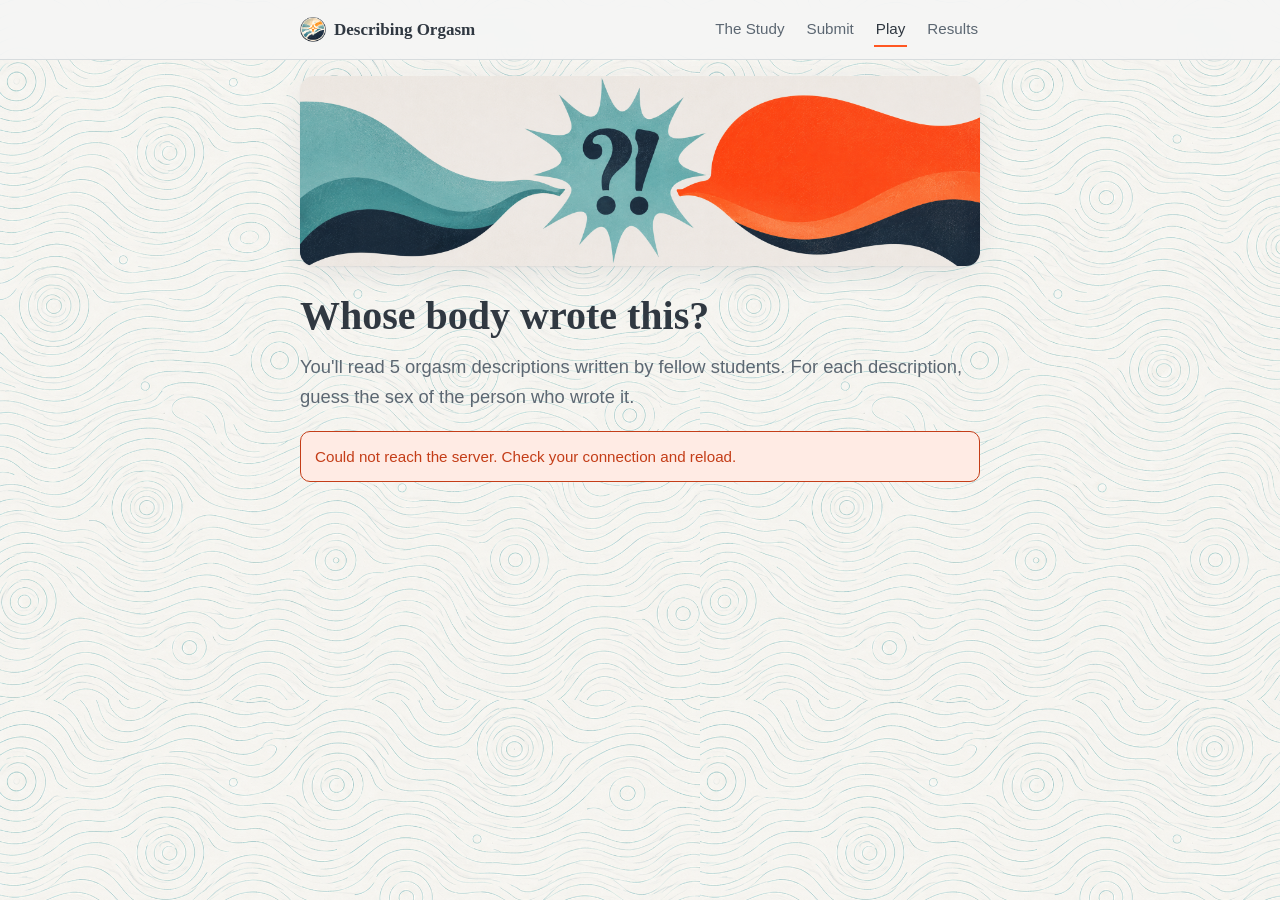
==== play.html @ 5cf97284 "Initial commit: Describing Orgasm — classroom replication site Static multi-page site (study descrip" ====
<!doctype html>
<html lang="en">
<head>
  <meta charset="utf-8">
  <meta name="viewport" content="width=device-width, initial-scale=1">
  <title>The Guessing Game — Describing Orgasm</title>
  <link rel="icon" type="image/png" href="img/favicon.png">
  <link rel="stylesheet" href="styles.css">
</head>
<body>
  <nav class="nav">
    <div class="nav-inner">
      <a class="brand" href="index.html"><img class="brand-logo" src="img/emblem.png" alt="">Describing Orgasm</a>
      <a class="link" href="index.html">The Study</a>
      <a class="link" href="submit.html">Submit</a>
      <a class="link active" href="play.html">Play</a>
      <a class="link" href="results.html">Results</a>
    </div>
  </nav>

  <main class="wrap">
    <img class="banner" src="img/play-header.png" alt="">
    <h1>Whose body wrote this?</h1>
    <p class="lede">
      You'll read 5 orgasm descriptions written by fellow students. For each
      description, guess the sex of the person who wrote it.
    </p>

    <!-- States -->
    <div id="loading"><div class="spinner"></div><p style="text-align:center">Drawing descriptions…</p></div>

    <div id="notConfigured" class="notice err hidden">
      This site isn't connected to its backend yet. Add your Apps Script Web App URL
      to <code>config.js</code> (see the README) and reload.
    </div>

    <div id="loadError" class="notice err hidden"></div>

    <div id="empty" class="card hidden" style="text-align:center">
      <h2 style="margin-top:.2em">No descriptions yet</h2>
      <p>There aren't any penis- or vulva-authored descriptions in the pool yet — be the first to add one.</p>
      <a class="btn pop" href="submit.html">Write a description →</a>
    </div>

    <!-- Round -->
    <section id="round" class="hidden">
      <div class="progress" id="progress"></div>
      <div class="card">
        <p class="desc-quote" id="descText"></p>
      </div>
      <p style="font-weight:600">Which genitals does the writer have?</p>
      <div class="guess-grid" id="guesses"></div>
      <div id="verdict" class="verdict hidden"></div>
      <div class="btn-row" id="nextRow" style="margin-top:20px"></div>
    </section>

    <!-- Scorecard -->
    <section id="scorecard" class="hidden">
      <div class="card" style="text-align:center">
        <p class="progress">Your scorecard</p>
        <div class="score-big"><span id="scoreNum">0</span><span style="font-size:.4em;color:var(--ink-soft)">/<span id="scoreOf">5</span></span></div>
        <div class="bar"><span id="scoreBar" style="width:0%"></span></div>
        <p id="scorePct" style="font-weight:600;margin:0"></p>
        <p id="scoreMsg" style="color:var(--ink-soft)"></p>
      </div>
      <div id="review"></div>
      <div class="btn-row" style="justify-content:center">
        <button class="btn pop" id="playAgain">Play again</button>
        <a class="btn primary" href="results.html">See class results →</a>
        <a class="btn" href="submit.html">Add your own description</a>
      </div>
      <div class="callout" style="margin-top:24px">
        In the 1976 study, expert judges did barely better than a coin toss. If your
        score sits near the <span id="chanceLine"></span> you'd expect from guessing,
        you've reproduced the original finding: with the anatomy left unnamed, these
        descriptions are remarkably hard to tell apart. See how the
        <a href="results.html">whole class</a> is doing.
      </div>
    </section>
  </main>

  <script src="config.js"></script>
  <script>
    (function () {
      var el = function (id) { return document.getElementById(id); };
      var deck = [];        // this game's descriptions (eligible only)
      var idx = 0;          // current round index
      var score = 0;
      var answers = [];     // {item, guess, correct}
      var gameId = null;
      var options = CONFIG.GUESS_OPTIONS;         // penis / vulva
      var chancePct = Math.round(100 / options.length);

      el('chanceLine').textContent = '~' + chancePct + '%';

      if (!isConfigured()) {
        el('loading').classList.add('hidden');
        el('notConfigured').classList.remove('hidden');
        return;
      }

      function start() {
        deck = []; idx = 0; score = 0; answers = []; gameId = makeId();
        el('scorecard').classList.add('hidden');
        el('empty').classList.add('hidden');
        el('loadError').classList.add('hidden');
        el('round').classList.add('hidden');
        el('loading').classList.remove('hidden');
        window.scrollTo({ top: 0, behavior: 'smooth' });

        apiGetRandom(CONFIG.ROUNDS)
          .then(function (res) {
            el('loading').classList.add('hidden');
            if (!res || !res.ok) {
              return showLoadError((res && res.error) || 'Could not load descriptions.');
            }
            // Safety net: the backend already filters, but guard again here.
            deck = (res.items || []).filter(function (it) {
              return ELIGIBLE_GENITALS.indexOf(it.genitals) !== -1;
            });
            if (deck.length === 0) return el('empty').classList.remove('hidden');
            renderRound();
          })
          .catch(function () {
            el('loading').classList.add('hidden');
            showLoadError('Could not reach the server. Check your connection and reload.');
          });
      }

      function showLoadError(msg) {
        el('loadError').textContent = msg;
        el('loadError').classList.remove('hidden');
      }

      function renderRound() {
        var item = deck[idx];
        el('round').classList.remove('hidden');
        el('progress').textContent = 'Description ' + (idx + 1) + ' of ' + deck.length;

        // Safe: user text goes in via textContent, never innerHTML.
        el('descText').textContent = item.description;

        el('verdict').classList.add('hidden');
        el('verdict').className = 'verdict hidden';
        el('nextRow').innerHTML = '';

        var grid = el('guesses');
        grid.innerHTML = '';
        options.forEach(function (g) {
          var btn = document.createElement('button');
          btn.className = 'btn guess-btn';
          btn.textContent = g.label;
          btn.addEventListener('click', function () { onGuess(g.value, btn); });
          grid.appendChild(btn);
        });
        window.scrollTo({ top: 0, behavior: 'smooth' });
      }

      function onGuess(guessValue, clickedBtn) {
        var item = deck[idx];
        var correct = guessValue === item.genitals;
        if (correct) score++;
        answers.push({ item: item, guess: guessValue, correct: correct });

        var buttons = el('guesses').querySelectorAll('.guess-btn');
        buttons.forEach(function (b, i) {
          b.disabled = true;
          var val = options[i].value;
          if (val === item.genitals) b.classList.add(correct ? 'correct' : 'reveal');
          if (b === clickedBtn && !correct) b.classList.add('wrong');
        });

        var verdict = el('verdict');
        verdict.classList.remove('hidden');
        if (correct) {
          verdict.className = 'verdict good';
          verdict.textContent = '✓ Correct — the writer has: ' + genitalLabel(item.genitals) + '.';
        } else {
          verdict.className = 'verdict bad';
          verdict.textContent = '✗ Not quite — the writer has: ' + genitalLabel(item.genitals) + '.';
        }

        var next = document.createElement('button');
        next.className = 'btn pop';
        var last = idx === deck.length - 1;
        next.textContent = last ? 'See my scorecard →' : 'Next description →';
        next.addEventListener('click', function () {
          if (last) { showScorecard(); }
          else { idx++; renderRound(); }
        });
        el('nextRow').appendChild(next);
      }

      function showScorecard() {
        el('round').classList.add('hidden');
        el('scorecard').classList.remove('hidden');

        var total = deck.length;
        var pct = Math.round((score / total) * 100);
        el('scoreNum').textContent = score;
        el('scoreOf').textContent = total;
        el('scorePct').textContent = 'You guessed ' + pct + '% right.';
        el('scoreBar').style.width = pct + '%';

        var msg;
        if (pct <= chancePct + 10) {
          msg = "That's right around chance — exactly what Vance & Wagner found.";
        } else if (pct >= 80) {
          msg = "Better than the study's judges managed — though with so few guesses, luck plays a big part.";
        } else {
          msg = "A bit above chance, but nowhere near a sure thing.";
        }
        el('scoreMsg').textContent = msg;

        // Record this game for the class dashboard (fire and forget).
        var guesses = answers.map(function (a) {
          return { actual: a.item.genitals, guess: a.guess, correct: a.correct };
        });
        try { apiRecordGame(gameId, guesses); } catch (e) { /* non-blocking */ }

        // Per-description review (safe text rendering).
        var review = el('review');
        review.innerHTML = '';
        answers.forEach(function (a, i) {
          var card = document.createElement('div');
          card.className = 'card muted';

          var head = document.createElement('div');
          head.className = 'progress';
          head.textContent = (a.correct ? '✓ ' : '✗ ') + 'Description ' + (i + 1);
          head.style.color = a.correct ? 'var(--good)' : 'var(--bad)';

          var quote = document.createElement('p');
          quote.style.margin = '8px 0';
          quote.textContent = '“' + a.item.description + '”';

          var line = document.createElement('p');
          line.style.margin = '0';
          line.style.fontSize = '.9rem';
          line.style.color = 'var(--ink-soft)';
          line.textContent = 'You guessed ' + genitalLabel(a.guess)
            + ' · Actual: ' + genitalLabel(a.item.genitals);

          card.appendChild(head);
          card.appendChild(quote);
          card.appendChild(line);
          review.appendChild(card);
        });

        window.scrollTo({ top: 0, behavior: 'smooth' });
      }

      el('playAgain').addEventListener('click', start);
      start();
    })();
  </script>
</body>
</html>
---- styles.css ----
/* ============================================================
   Shared styles — "Written Descriptions of Orgasm" replication
   Palette: #F5F5F5 grey · #76ABAE teal · #303841 navy · #FF5722 orange
   Clean, retro-academic, mobile-first, light + dark aware.
   ============================================================ */

:root {
  --bg: #f5f5f5;
  --surface: #ffffff;
  --surface-2: #e9edee;
  --ink: #303841;          /* navy charcoal */
  --ink-soft: #5c6772;
  --line: #d7dcde;

  --teal: #76abae;
  --orange: #ff5722;
  --navy: #303841;

  --accent: #76abae;       /* primary brand */
  --accent-ink: #1b2a2b;   /* legible text on teal fills */
  --link: #2f6b6f;         /* darker teal — legible link text on light bg */
  --pop: #ff5722;          /* orange emphasis / hero CTA */
  --pop-ink: #ffffff;

  --good: #2a6f72;         /* correct (legible teal text) */
  --good-fill: #76abae;
  --bad: #c43d18;          /* wrong (legible orange text) */
  --bad-fill: #ff5722;

  --radius: 14px;
  --shadow: 0 1px 2px rgba(48, 56, 65, .06), 0 8px 28px rgba(48, 56, 65, .08);
  --maxw: 720px;
}

@media (prefers-color-scheme: dark) {
  :root {
    --bg: #262d34;
    --surface: #303841;
    --surface-2: #2a323b;
    --ink: #f5f5f5;
    --ink-soft: #adb7bf;
    --line: #414c56;

    --accent: #76abae;
    --accent-ink: #14201f;
    --link: #93c7ca;
    --pop: #ff5722;
    --pop-ink: #ffffff;

    --good: #8fc8cb;
    --good-fill: #76abae;
    --bad: #ff8a63;
    --bad-fill: #ff5722;

    --shadow: 0 1px 2px rgba(0, 0, 0, .3), 0 10px 30px rgba(0, 0, 0, .38);
  }
  /* The light contour pattern would read as bright noise on a dark bg. */
  body { background-image: none; }
}

* { box-sizing: border-box; }
html { -webkit-text-size-adjust: 100%; }

body {
  margin: 0;
  background-color: var(--bg);
  background-image: url("img/bg-pattern.png");
  background-size: 700px;
  background-repeat: repeat;
  color: var(--ink);
  font: 17px/1.65 -apple-system, BlinkMacSystemFont, "Segoe UI", Roboto, Helvetica, Arial, sans-serif;
  -webkit-font-smoothing: antialiased;
}

h1, h2, h3 {
  font-family: Georgia, "Times New Roman", serif;
  line-height: 1.2;
  color: var(--ink);
}
h1 { font-size: clamp(1.8rem, 5vw, 2.5rem); margin: 0 0 .3em; }
h2 { font-size: 1.4rem; margin: 1.8em 0 .5em; }
h3 { font-size: 1.1rem; margin: 1.4em 0 .3em; }

a { color: var(--link); }
p { margin: 0 0 1em; }

.wrap { max-width: var(--maxw); margin: 0 auto; padding: 0 20px 80px; }

/* ---------- Imagery ---------- */
.hero-img {
  display: block;
  width: 100%;
  height: auto;
  border-radius: var(--radius);
  margin: 16px 0 24px;
  box-shadow: var(--shadow);
}
.banner {
  display: block;
  width: 100%;
  height: 150px;
  object-fit: cover;
  object-position: center;
  border-radius: var(--radius);
  margin: 16px 0 26px;
  box-shadow: var(--shadow);
}
@media (min-width: 560px) { .banner { height: 190px; } }

/* CTA icon cards (home page) */
.cta-cards { display: grid; grid-template-columns: 1fr; gap: 16px; margin-top: 24px; }
@media (min-width: 520px) { .cta-cards { grid-template-columns: 1fr 1fr; } }
.cta-card {
  display: flex;
  flex-direction: column;
  align-items: center;
  gap: 12px;
  text-align: center;
  text-decoration: none;
  color: var(--ink);
  background: var(--surface);
  border: 1px solid var(--line);
  border-radius: var(--radius);
  padding: 24px 18px;
  box-shadow: var(--shadow);
  transition: transform .07s ease, border-color .15s ease;
}
.cta-card:hover { border-color: var(--teal); transform: translateY(-2px); }
.cta-card img { width: 92px; height: 92px; object-fit: contain; }
.cta-card span { font-weight: 700; font-size: 1.05rem; }

/* nav brand mark */
.brand-logo { width: 26px; height: 26px; object-fit: contain; }

/* success emblem on the submit page */
.done-emblem { display: block; width: 76px; height: 76px; object-fit: contain; margin: 4px auto 8px; }

/* ---------- Nav ---------- */
.nav {
  position: sticky;
  top: 0;
  z-index: 10;
  background: color-mix(in srgb, var(--bg) 88%, transparent);
  backdrop-filter: saturate(1.4) blur(8px);
  border-bottom: 1px solid var(--line);
}
.nav-inner {
  max-width: var(--maxw);
  margin: 0 auto;
  padding: 12px 20px;
  display: flex;
  align-items: center;
  gap: 8px 18px;
  flex-wrap: wrap;
}
.brand {
  display: inline-flex;
  align-items: center;
  gap: 8px;
  font-family: Georgia, serif;
  font-weight: 700;
  text-decoration: none;
  color: var(--ink);
  margin-right: auto;
}
.nav a.link {
  text-decoration: none;
  color: var(--ink-soft);
  font-size: .95rem;
  padding: 4px 2px;
  border-bottom: 2px solid transparent;
}
.nav a.link:hover { color: var(--ink); }
.nav a.link.active { color: var(--ink); border-bottom-color: var(--orange); }

/* ---------- Hero / lede ---------- */
.eyebrow {
  text-transform: uppercase;
  letter-spacing: .12em;
  font-size: .72rem;
  color: var(--link);
  font-weight: 700;
  margin: 32px 0 8px;
}
.lede { font-size: 1.15rem; color: var(--ink-soft); }

/* ---------- Cards ---------- */
.card {
  background: var(--surface);
  border: 1px solid var(--line);
  border-radius: var(--radius);
  box-shadow: var(--shadow);
  padding: 22px;
  margin: 18px 0;
}
.card.muted { background: var(--surface-2); box-shadow: none; }

.callout {
  border-left: 4px solid var(--teal);
  background: var(--surface-2);
  padding: 14px 18px;
  border-radius: 0 10px 10px 0;
  margin: 18px 0;
  color: var(--ink-soft);
  font-size: .95rem;
}

.cite {
  font-size: .85rem;
  color: var(--ink-soft);
  border-top: 1px solid var(--line);
  padding-top: 14px;
  margin-top: 28px;
}

/* ---------- Buttons ---------- */
.btn {
  display: inline-flex;
  align-items: center;
  justify-content: center;
  gap: 8px;
  font: inherit;
  font-weight: 600;
  border: 1px solid var(--line);
  background: var(--surface);
  color: var(--ink);
  padding: 12px 18px;
  border-radius: 12px;
  cursor: pointer;
  text-decoration: none;
  transition: transform .04s ease, filter .15s ease, background .15s ease, border-color .15s ease;
}
.btn:hover { border-color: var(--teal); }
.btn:active { transform: translateY(1px); }
.btn.primary { background: var(--accent); color: var(--accent-ink); border-color: var(--accent); }
.btn.primary:hover { filter: brightness(1.05); border-color: var(--accent); }
.btn.pop { background: var(--pop); color: var(--pop-ink); border-color: var(--pop); font-weight: 700; }
.btn.pop:hover { filter: brightness(1.05); border-color: var(--pop); }
.btn:disabled { opacity: .5; cursor: not-allowed; }
.btn-row { display: flex; gap: 12px; flex-wrap: wrap; margin-top: 8px; }

/* ---------- Forms ---------- */
label.field { display: block; font-weight: 600; margin: 18px 0 6px; }
.hint { font-weight: 400; color: var(--ink-soft); font-size: .9rem; }

textarea, select {
  width: 100%;
  font: inherit;
  color: var(--ink);
  background: var(--surface);
  border: 1px solid var(--line);
  border-radius: 12px;
  padding: 12px 14px;
}
textarea { min-height: 160px; resize: vertical; line-height: 1.6; }
textarea:focus, select:focus { outline: 2px solid var(--teal); outline-offset: 1px; }

.counter { text-align: right; font-size: .8rem; color: var(--ink-soft); margin-top: 4px; }

.check {
  display: flex;
  gap: 10px;
  align-items: flex-start;
  margin: 18px 0;
  font-size: .95rem;
  color: var(--ink-soft);
}
.check input { margin-top: 4px; width: 18px; height: 18px; flex: 0 0 auto; accent-color: var(--teal); }

.notice { padding: 12px 14px; border-radius: 10px; margin: 14px 0; font-size: .95rem; }
.notice.warn { background: color-mix(in srgb, var(--orange) 12%, var(--surface)); border: 1px solid var(--orange); }
.notice.err  { background: color-mix(in srgb, var(--orange) 12%, var(--surface)); border: 1px solid var(--bad); color: var(--bad); }
.notice.ok   { background: color-mix(in srgb, var(--teal) 16%, var(--surface)); border: 1px solid var(--teal); }
.hidden { display: none !important; }

/* ---------- Option buttons (submit form) ---------- */
.opt-grid { display: grid; grid-template-columns: 1fr; gap: 10px; margin-top: 6px; }
@media (min-width: 480px) { .opt-grid { grid-template-columns: repeat(3, 1fr); } }
.opt-btn { padding: 14px; }
.opt-btn.selected {
  border-color: var(--teal);
  background: color-mix(in srgb, var(--teal) 20%, var(--surface));
  font-weight: 700;
}

/* ---------- Game ---------- */
.progress { color: var(--ink-soft); font-size: .9rem; letter-spacing: .04em; text-transform: uppercase; }
.desc-quote {
  font-family: Georgia, serif;
  font-size: 1.25rem;
  line-height: 1.6;
  white-space: pre-wrap;
  margin: 10px 0 4px;
}
.desc-quote::before { content: "\201C"; color: var(--teal); }
.desc-quote::after  { content: "\201D"; color: var(--teal); }

.guess-grid { display: grid; grid-template-columns: 1fr; gap: 10px; margin-top: 18px; }
@media (min-width: 480px) { .guess-grid { grid-template-columns: repeat(2, 1fr); } }
.guess-btn { padding: 16px; font-size: 1rem; }
.guess-btn.correct { border-color: var(--good-fill); background: color-mix(in srgb, var(--good-fill) 20%, var(--surface)); }
.guess-btn.wrong   { border-color: var(--bad-fill);  background: color-mix(in srgb, var(--bad-fill) 18%, var(--surface)); }
.guess-btn.reveal  { border-color: var(--good-fill); }

.verdict { margin-top: 16px; font-weight: 600; }
.verdict.good { color: var(--good); }
.verdict.bad  { color: var(--bad); }

.score-big { font-family: Georgia, serif; font-size: clamp(3rem, 14vw, 5rem); line-height: 1; margin: 6px 0; }
.bar { height: 12px; background: var(--surface-2); border-radius: 999px; overflow: hidden; margin: 14px 0; }
.bar > span { display: block; height: 100%; background: var(--teal); }

/* ---------- Dashboard ---------- */
.stat-grid { display: grid; grid-template-columns: repeat(2, 1fr); gap: 12px; margin: 18px 0; }
@media (min-width: 560px) { .stat-grid { grid-template-columns: repeat(4, 1fr); } }
.stat {
  background: var(--surface);
  border: 1px solid var(--line);
  border-radius: var(--radius);
  padding: 16px;
  text-align: center;
}
.stat .num { font-family: Georgia, serif; font-size: 1.9rem; line-height: 1.1; color: var(--ink); }
.stat .lbl { font-size: .78rem; text-transform: uppercase; letter-spacing: .06em; color: var(--ink-soft); margin-top: 4px; }

/* Horizontal comparison bars (accuracy vs chance, etc.) */
.hbar-row { margin: 14px 0; }
.hbar-head { display: flex; justify-content: space-between; font-size: .9rem; margin-bottom: 5px; }
.hbar-head b { font-variant-numeric: tabular-nums; }
.hbar { position: relative; height: 22px; background: var(--surface-2); border-radius: 8px; overflow: hidden; }
.hbar > span { display: block; height: 100%; border-radius: 8px; background: var(--teal); transition: width .5s ease; }
.hbar.pop > span { background: var(--orange); }
/* dashed 50% chance marker */
.chance-line { position: relative; height: 0; }
.chance-line::before {
  content: ""; position: absolute; top: -22px; bottom: 0; left: 50%;
  border-left: 2px dashed var(--ink-soft); opacity: .6;
}

.footer { color: var(--ink-soft); font-size: .82rem; text-align: center; padding: 30px 20px; border-top: 1px solid var(--line); }

.spinner {
  width: 26px; height: 26px; border-radius: 50%;
  border: 3px solid var(--line); border-top-color: var(--orange);
  animation: spin .8s linear infinite; margin: 24px auto;
}
@keyframes spin { to { transform: rotate(360deg); } }
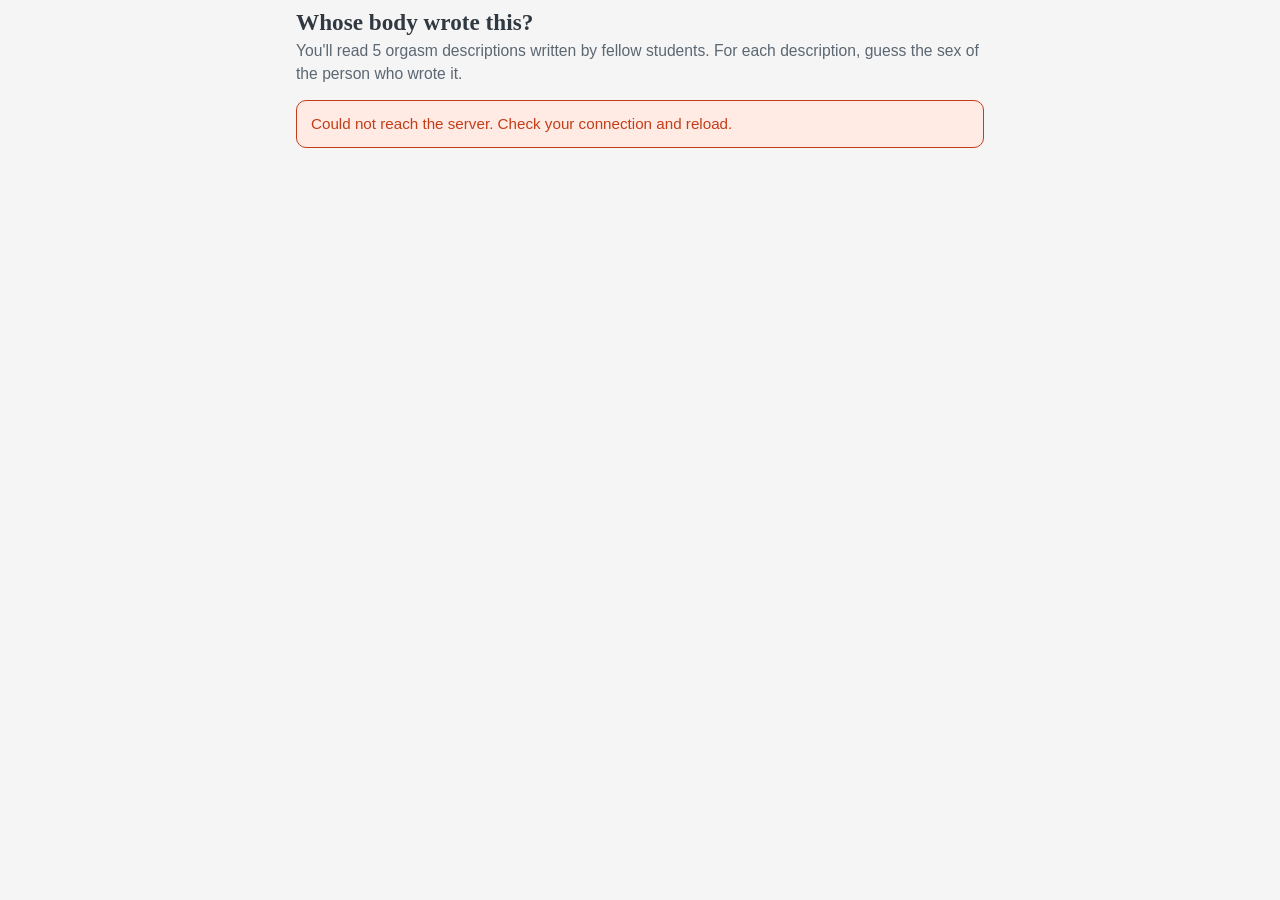
==== commit 4df395a6: "Make the compact, image-free layout the site-wide design Drop the embed-only gating so the streamlin" ====
--- a/play.html
+++ b/play.html
@@ -1,5 +1,5 @@
 <!doctype html>
-<html lang="en">
+<html lang="en" class="embed">
 <head>
   <meta charset="utf-8">
   <meta name="viewport" content="width=device-width, initial-scale=1">
@@ -7,10 +7,10 @@
   <link rel="icon" type="image/png" href="img/favicon.png">
   <link rel="stylesheet" href="styles.css">
 </head>
-<body>
+<body class="page-play">
   <nav class="nav">
     <div class="nav-inner">
-      <a class="brand" href="index.html"><img class="brand-logo" src="img/emblem.png" alt="">Describing Orgasm</a>
+      <a class="brand" href="index.html">Describing Orgasm</a>
       <a class="link" href="index.html">The Study</a>
       <a class="link" href="submit.html">Submit</a>
       <a class="link active" href="play.html">Play</a>
@@ -19,7 +19,6 @@
   </nav>
 
   <main class="wrap">
-    <img class="banner" src="img/play-header.png" alt="">
     <h1>Whose body wrote this?</h1>
     <p class="lede">
       You'll read 5 orgasm descriptions written by fellow students. For each
@@ -108,16 +107,25 @@
         el('loading').classList.remove('hidden');
         window.scrollTo({ top: 0, behavior: 'smooth' });
 
-        apiGetRandom(CONFIG.ROUNDS)
+        // Pull a large pool (the backend caps at 25) and shuffle it in the
+        // browser, so every player and every game gets a fresh, independent
+        // draw — even if the response is cached or the pool is small.
+        apiGetRandom(25)
           .then(function (res) {
             el('loading').classList.add('hidden');
             if (!res || !res.ok) {
               return showLoadError((res && res.error) || 'Could not load descriptions.');
             }
             // Safety net: the backend already filters, but guard again here.
-            deck = (res.items || []).filter(function (it) {
+            var pool = (res.items || []).filter(function (it) {
               return ELIGIBLE_GENITALS.indexOf(it.genitals) !== -1;
             });
+            // Fisher–Yates shuffle in the browser, then take this game's rounds.
+            for (var i = pool.length - 1; i > 0; i--) {
+              var j = Math.floor(Math.random() * (i + 1));
+              var tmp = pool[i]; pool[i] = pool[j]; pool[j] = tmp;
+            }
+            deck = pool.slice(0, CONFIG.ROUNDS);
             if (deck.length === 0) return el('empty').classList.remove('hidden');
             renderRound();
           })
--- a/styles.css
+++ b/styles.css
@@ -54,8 +54,6 @@
 
     --shadow: 0 1px 2px rgba(0, 0, 0, .3), 0 10px 30px rgba(0, 0, 0, .38);
   }
-  /* The light contour pattern would read as bright noise on a dark bg. */
-  body { background-image: none; }
 }
 
 * { box-sizing: border-box; }
@@ -64,9 +62,6 @@
 body {
   margin: 0;
   background-color: var(--bg);
-  background-image: url("img/bg-pattern.png");
-  background-size: 700px;
-  background-repeat: repeat;
   color: var(--ink);
   font: 17px/1.65 -apple-system, BlinkMacSystemFont, "Segoe UI", Roboto, Helvetica, Arial, sans-serif;
   -webkit-font-smoothing: antialiased;
@@ -85,55 +80,6 @@
 p { margin: 0 0 1em; }
 
 .wrap { max-width: var(--maxw); margin: 0 auto; padding: 0 20px 80px; }
-
-/* ---------- Imagery ---------- */
-.hero-img {
-  display: block;
-  width: 100%;
-  height: auto;
-  border-radius: var(--radius);
-  margin: 16px 0 24px;
-  box-shadow: var(--shadow);
-}
-.banner {
-  display: block;
-  width: 100%;
-  height: 150px;
-  object-fit: cover;
-  object-position: center;
-  border-radius: var(--radius);
-  margin: 16px 0 26px;
-  box-shadow: var(--shadow);
-}
-@media (min-width: 560px) { .banner { height: 190px; } }
-
-/* CTA icon cards (home page) */
-.cta-cards { display: grid; grid-template-columns: 1fr; gap: 16px; margin-top: 24px; }
-@media (min-width: 520px) { .cta-cards { grid-template-columns: 1fr 1fr; } }
-.cta-card {
-  display: flex;
-  flex-direction: column;
-  align-items: center;
-  gap: 12px;
-  text-align: center;
-  text-decoration: none;
-  color: var(--ink);
-  background: var(--surface);
-  border: 1px solid var(--line);
-  border-radius: var(--radius);
-  padding: 24px 18px;
-  box-shadow: var(--shadow);
-  transition: transform .07s ease, border-color .15s ease;
-}
-.cta-card:hover { border-color: var(--teal); transform: translateY(-2px); }
-.cta-card img { width: 92px; height: 92px; object-fit: contain; }
-.cta-card span { font-weight: 700; font-size: 1.05rem; }
-
-/* nav brand mark */
-.brand-logo { width: 26px; height: 26px; object-fit: contain; }
-
-/* success emblem on the submit page */
-.done-emblem { display: block; width: 76px; height: 76px; object-fit: contain; margin: 4px auto 8px; }
 
 /* ---------- Nav ---------- */
 .nav {
@@ -345,3 +291,96 @@
   animation: spin .8s linear infinite; margin: 24px auto;
 }
 @keyframes spin { to { transform: rotate(360deg); } }
+
+/* ============================================================
+   COMPACT LAYOUT — the whole site fits a 720×450 frame (e.g. Top
+   Hat) and is used everywhere, embedded or standalone.
+
+   Applied site-wide via a static `embed` class on the <html> tag of
+   every page. No top nav, no imagery, a write-first home screen, and
+   a fixed-height body so the content fits without the frame scrolling.
+
+   Layout only — this never touches config.js, the fetch helpers, or
+   any Google Sheet / Apps Script call.
+   ============================================================ */
+html.embed, html.embed body { height: 100%; }
+html.embed body {
+  margin: 0;
+  font-size: 15px;
+  line-height: 1.45;
+  display: flex;
+  flex-direction: column;
+  overflow: hidden;              /* the frame itself never scrolls */
+}
+
+/* No top nav in the frame — the in-page buttons carry the flow,
+   and dropping it frees room to make the text larger / easier to read. */
+html.embed .nav { display: none; }
+
+/* The content area fills whatever height is left below the nav.
+   min-height:0 lets it shrink; overflow-y:auto is a safety valve so
+   an unusually long student description is never clipped. */
+html.embed .wrap {
+  flex: 1 1 auto;
+  min-height: 0;
+  max-width: 720px;
+  padding: 9px 16px 8px;
+  overflow-y: auto;
+}
+
+/* Tighter type + spacing */
+html.embed h1 { font-size: 1.45rem; margin: 0 0 .15em; }
+html.embed h2 { font-size: 1.1rem; margin: .3em 0 .25em; }
+html.embed h3 { font-size: 1rem; margin: 0 0 .2em; }
+html.embed .lede { font-size: .98rem; margin: 0 0 .5em; }
+html.embed p { margin: 0 0 .5em; }
+html.embed .callout { padding: 9px 12px; margin: 8px 0; font-size: .8rem; }
+html.embed .cite { margin-top: 12px; padding-top: 10px; }
+
+/* Cards */
+html.embed .card { padding: 11px 13px; margin: 7px 0; }
+
+/* Buttons */
+html.embed .btn { padding: 8px 14px; border-radius: 10px; }
+html.embed .btn-row { gap: 8px; margin-top: 6px !important; }
+
+/* --- Home: center the copy, and show only the "Write a description" CTA.
+   Hiding the Play button forces a write-first flow — players reach the
+   game via the link on the submit-success screen. --- */
+html.embed .page-home .wrap { display: flex; flex-direction: column; justify-content: center; }
+html.embed .page-home .btn.primary { display: none; }
+html.embed .page-home .btn-row { justify-content: flex-start !important; }
+
+/* --- Submit: keep textarea, options and the button all on screen --- */
+html.embed .page-submit label.field { margin: 8px 0 4px; }
+html.embed .page-submit textarea { min-height: 72px; line-height: 1.4; }
+html.embed .page-submit .opt-btn { padding: 8px; }
+html.embed .page-submit .counter { margin-top: 2px; }
+html.embed .page-submit .notice { padding: 8px 10px; margin: 8px 0; font-size: .82rem; }
+
+/* --- Play: the quote card takes the slack; guesses stay visible --- */
+html.embed .page-play .desc-quote { font-size: 1.02rem; line-height: 1.4; margin: 6px 0 2px; }
+html.embed .page-play .guess-grid { margin-top: 10px; gap: 8px; }
+html.embed .page-play .guess-btn { padding: 10px; }
+html.embed .page-play .verdict { margin-top: 10px; }
+html.embed .page-play .score-big { font-size: 2.4rem; margin: 2px 0; }
+html.embed .page-play .bar { margin: 8px 0; }
+/* The scorecard's per-description recap is long by nature; in-frame we
+   show just the score + takeaway so the whole card fits with no scroll.
+   The full recap is still there on the standalone site. */
+html.embed .page-play #review { display: none; }
+html.embed .page-play #scorecard .callout { margin-top: 10px; }
+
+/* --- Results: compress the dashboard so the tally fits --- */
+html.embed .page-results .lede { display: none; }                 /* the tiles are self-explanatory */
+html.embed .page-results h1 { font-size: 1.2rem; margin-bottom: .1em; }
+html.embed .page-results .card { padding: 6px 12px; margin: 4px 0; }
+html.embed .page-results .stat-grid { grid-template-columns: repeat(4, 1fr); gap: 8px; margin: 4px 0; }
+html.embed .page-results .stat { padding: 6px; }
+html.embed .page-results .stat .num { font-size: 1.05rem; }
+html.embed .page-results .stat .lbl { font-size: .6rem; margin-top: 1px; }
+html.embed .page-results .hbar-row { margin: 5px 0; }
+html.embed .page-results .hbar { height: 14px; }
+html.embed .page-results .hint { font-size: .76rem; margin: 4px 0 0; }
+html.embed .page-results #content p { margin: 6px 0 0 !important; }  /* overrides inline verdict margin */
+html.embed .page-results #actions { margin-top: 8px !important; }
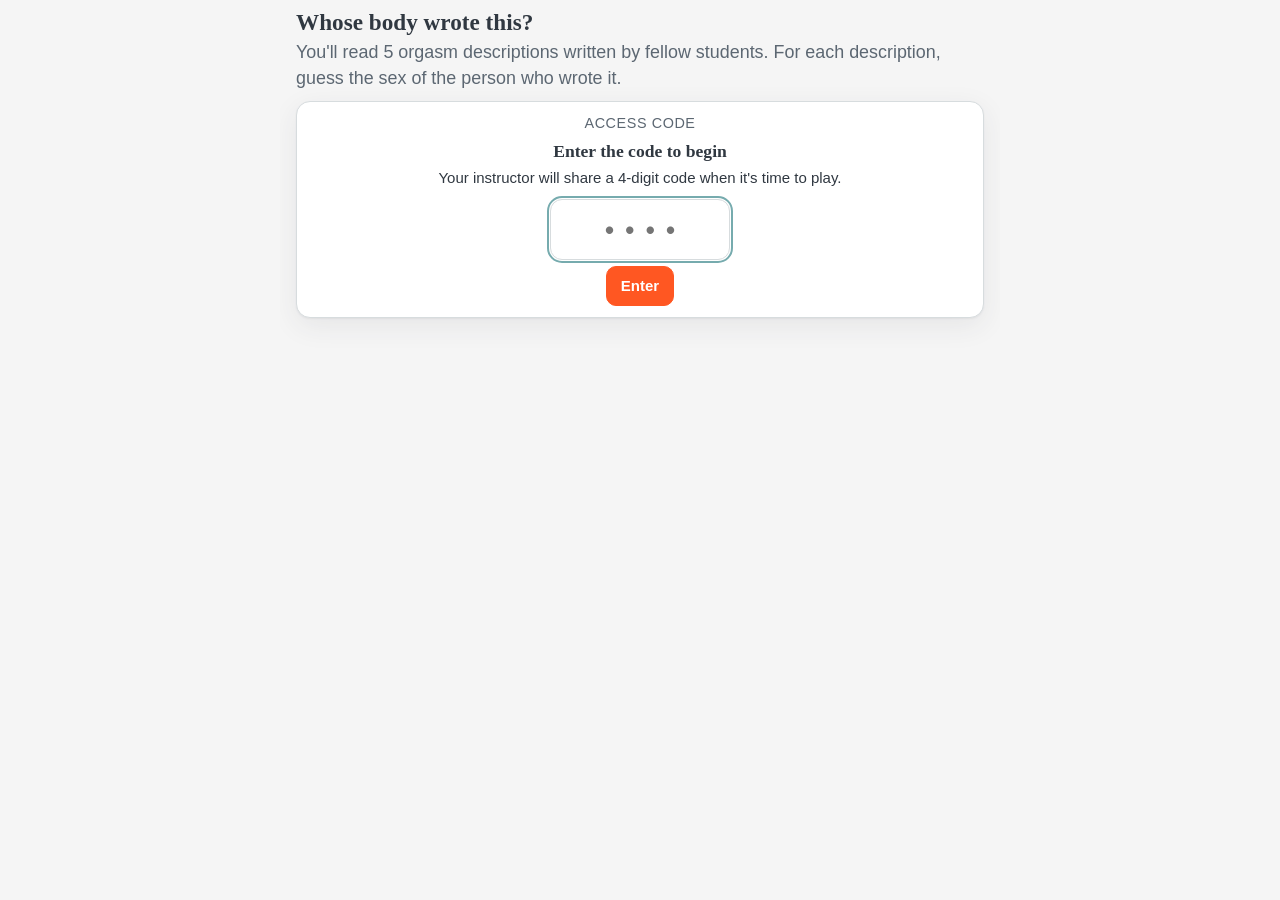
==== commit 3b989ca0: "Add Skip option and a 4-digit access-code gate to the game Give the instructor control over pacing a" ====
--- a/play.html
+++ b/play.html
@@ -25,8 +25,24 @@
       description, guess the sex of the person who wrote it.
     </p>
 
+    <!-- Access-code gate: the game won't start until the code is entered -->
+    <section id="gate" class="hidden">
+      <div class="card" style="text-align:center">
+        <p class="progress">Access code</p>
+        <h2 style="margin-top:.2em">Enter the code to begin</h2>
+        <p>Your instructor will share a 4-digit code when it's time to play.</p>
+        <input id="codeInput" class="code-input" type="text" inputmode="numeric"
+               pattern="[0-9]*" maxlength="4" autocomplete="off"
+               aria-label="4-digit access code" placeholder="••••">
+        <div id="codeError" class="notice err hidden"></div>
+        <div class="btn-row" style="justify-content:center;margin-top:14px">
+          <button class="btn pop" id="codeBtn">Enter</button>
+        </div>
+      </div>
+    </section>
+
     <!-- States -->
-    <div id="loading"><div class="spinner"></div><p style="text-align:center">Drawing descriptions…</p></div>
+    <div id="loading" class="hidden"><div class="spinner"></div><p style="text-align:center">Drawing descriptions…</p></div>
 
     <div id="notConfigured" class="notice err hidden">
       This site isn't connected to its backend yet. Add your Apps Script Web App URL
@@ -259,7 +275,42 @@
       }
 
       el('playAgain').addEventListener('click', start);
-      start();
+
+      // ---- Access-code gate ----
+      // The game only loads once the correct code is entered, so the
+      // instructor can control when the class moves on to the guessing game.
+      var CODE = (CONFIG.ACCESS_CODE || '').toString().trim();
+
+      function checkCode() {
+        var val = (el('codeInput').value || '').trim();
+        if (val === CODE) {
+          el('gate').classList.add('hidden');
+          start();
+        } else {
+          el('codeError').textContent = "That code isn't right. Please try again.";
+          el('codeError').classList.remove('hidden');
+          el('codeInput').value = '';
+          el('codeInput').focus();
+        }
+      }
+
+      if (!CODE) {
+        // No code configured → no gate.
+        start();
+      } else {
+        el('codeInput').addEventListener('input', function () {
+          this.value = this.value.replace(/[^0-9]/g, '');
+          el('codeError').classList.add('hidden');
+        });
+        el('codeInput').addEventListener('keydown', function (e) {
+          if (e.key === 'Enter') { e.preventDefault(); checkCode(); }
+        });
+        el('codeBtn').addEventListener('click', checkCode);
+
+        el('loading').classList.add('hidden');
+        el('gate').classList.remove('hidden');
+        el('codeInput').focus();
+      }
     })();
   </script>
 </body>
--- a/styles.css
+++ b/styles.css
@@ -200,6 +200,25 @@
 }
 textarea { min-height: 160px; resize: vertical; line-height: 1.6; }
 textarea:focus, select:focus { outline: 2px solid var(--teal); outline-offset: 1px; }
+
+/* Access-code entry on the Play page */
+.code-input {
+  display: block;
+  margin: 10px auto 0;
+  width: 180px;
+  max-width: 100%;
+  font: inherit;
+  font-size: 1.7rem;
+  letter-spacing: .4em;
+  text-indent: .4em;       /* re-centre the digits against the trailing letter-spacing */
+  text-align: center;
+  color: var(--ink);
+  background: var(--surface);
+  border: 1px solid var(--line);
+  border-radius: 12px;
+  padding: 10px 12px;
+}
+.code-input:focus { outline: 2px solid var(--teal); outline-offset: 1px; }
 
 .counter { text-align: right; font-size: .8rem; color: var(--ink-soft); margin-top: 4px; }
 
@@ -384,3 +403,30 @@
 html.embed .page-results .hint { font-size: .76rem; margin: 4px 0 0; }
 html.embed .page-results #content p { margin: 6px 0 0 !important; }  /* overrides inline verdict margin */
 html.embed .page-results #actions { margin-top: 8px !important; }
+
+/* ------------------------------------------------------------
+   Larger type — fill the dead space left by removing the nav and
+   imagery. Sizes are tuned per page to the room each one has at
+   720×450. Results is already full, so it keeps its compact sizes.
+   ------------------------------------------------------------ */
+/* Home has the most empty space → the boldest bump */
+html.embed .page-home h1 { font-size: 2.45rem; margin-bottom: .25em; }
+html.embed .page-home .lede { font-size: 1.45rem; line-height: 1.5; }
+html.embed .page-home .btn { font-size: 1.25rem; padding: 15px 26px; }
+html.embed .page-home .btn-row { margin-top: 24px !important; }
+
+/* Submit — bigger heading, prompt, textarea and controls */
+html.embed .page-submit h1 { font-size: 1.85rem; }
+html.embed .page-submit .lede { font-size: 1.18rem; }
+html.embed .page-submit label.field { font-size: 1.05rem; margin: 12px 0 5px; }
+html.embed .page-submit textarea { min-height: 84px; font-size: 1.05rem; }
+html.embed .page-submit .opt-btn { padding: 12px; font-size: 1.03rem; }
+html.embed .page-submit #submitBtn { font-size: 1.12rem; padding: 12px 24px; }
+
+/* Play — enlarge the description (the focus), prompt and guess buttons */
+html.embed .page-play .lede { font-size: 1.12rem; }
+html.embed .page-play .desc-quote { font-size: 1.4rem; line-height: 1.5; }
+html.embed .page-play #round > p { font-size: 1.1rem; }
+html.embed .page-play .guess-btn { font-size: 1.15rem; padding: 15px; }
+html.embed .page-play .score-big { font-size: 3rem; }
+html.embed .page-play #scorecard .callout { font-size: .92rem; }
